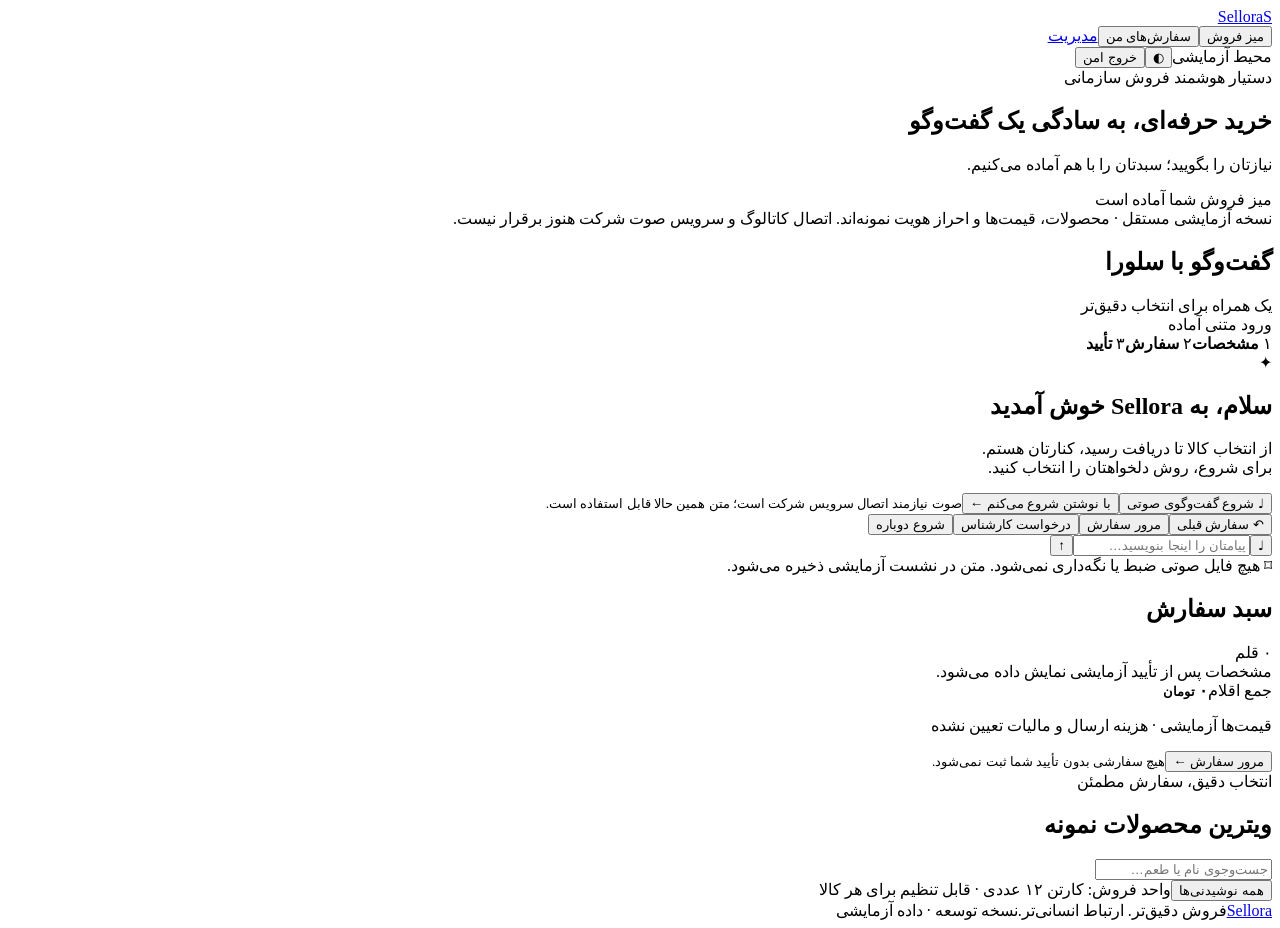
==== web/index.html @ 19489e53 "Build Sellora Persian ordering development application" ====
<!doctype html><html lang="fa" dir="rtl"><head><meta charset="utf-8"><meta name="viewport" content="width=device-width,initial-scale=1"><title>Sellora | دستیار فروش شما</title><link rel="stylesheet" href="/static/style.css"></head><body>
<header><a class="brand" href="/">Sellora<span class="brand-mark">S</span></a><nav><button id="homeTab" class="nav active">میز فروش</button><button id="ordersTab" class="nav">سفارش‌های من</button><a href="/admin" class="nav">مدیریت</a></nav><div class="header-actions"><span class="demo-dot">محیط آزمایشی</span><button id="theme" aria-label="تغییر رنگ زمینه">◐</button><button id="logout">خروج امن</button></div></header>
<main id="workspace"><section class="page-heading"><div><div class="eyebrow">دستیار هوشمند فروش سازمانی</div><h1>خرید حرفه‌ای، به سادگی یک گفت‌وگو</h1><p>نیازتان را بگویید؛ سبدتان را با هم آماده می‌کنیم.</p></div><div class="session-label"><i></i> میز فروش شما آماده است</div></section>
<div class="notice">نسخه آزمایشی مستقل · محصولات، قیمت‌ها و احراز هویت نمونه‌اند. اتصال کاتالوگ و سرویس صوت شرکت هنوز برقرار نیست.</div>
<div class="layout"><section class="conversation panel"><div class="panel-header"><div><h2>گفت‌وگو با سلورا</h2><span>یک همراه برای انتخاب دقیق‌تر</span></div><span class="pill" id="voiceState">ورود متنی آماده</span></div><div class="steps"><span id="step1" class="current">۱ <b>مشخصات</b></span><em></em><span id="step2">۲ <b>سفارش</b></span><em></em><span id="step3">۳ <b>تأیید</b></span></div>
<div id="welcome" class="welcome"><div class="orb"><span>✦</span></div><h2>سلام، به Sellora خوش آمدید</h2><p>از انتخاب کالا تا دریافت رسید، کنارتان هستم.<br>برای شروع، روش دلخواهتان را انتخاب کنید.</p><button id="voiceStart" class="primary large">♩ شروع گفت‌وگوی صوتی</button><button id="textStart" class="text-link">با نوشتن شروع می‌کنم ←</button><small>صوت نیازمند اتصال سرویس شرکت است؛ متن همین حالا قابل استفاده است.</small></div>
<div id="messages" class="messages" aria-live="polite" hidden></div><div id="voiceError" class="inline-error" hidden></div><div class="quick-actions"><button data-say="سفارش قبلی">↶ سفارش قبلی</button><button data-say="همین کافیه">مرور سفارش</button><button data-say="درخواست کارشناس">درخواست کارشناس</button><button data-say="از اول">شروع دوباره</button></div>
<form id="composer"><button type="button" id="mic" class="mic" aria-label="میکروفون">♩</button><input id="input" placeholder="پیامتان را اینجا بنویسید…" aria-label="پیام شما" autocomplete="off" maxlength="1500"><button type="submit" class="send" aria-label="ارسال پیام">↑</button></form><div class="privacy">⌑ هیچ فایل صوتی ضبط یا نگه‌داری نمی‌شود. متن در نشست آزمایشی ذخیره می‌شود.</div></section>
<aside class="panel basket"><div class="panel-header"><h2>سبد سفارش</h2><span id="cartCount" class="count">۰ قلم</span></div><div id="identity" class="identity">مشخصات پس از تأیید آزمایشی نمایش داده می‌شود.</div><div id="cartItems"></div><div class="basket-footer"><div><span>جمع اقلام</span><strong id="total">۰ <small>تومان</small></strong></div><p>قیمت‌ها آزمایشی · هزینه ارسال و مالیات تعیین نشده</p><button id="review" class="primary full">مرور سفارش <span>←</span></button><small>هیچ سفارشی بدون تأیید شما ثبت نمی‌شود.</small></div></aside></div>
<section class="catalog-section"><div class="section-title"><div><div class="eyebrow">انتخاب دقیق، سفارش مطمئن</div><h2>ویترین محصولات نمونه</h2></div><input id="search" placeholder="جست‌وجوی نام یا طعم…" aria-label="جست‌وجوی محصولات"></div><div class="filters"><button class="selected">همه نوشیدنی‌ها</button><span>واحد فروش: کارتن ۱۲ عددی · قابل تنظیم برای هر کالا</span></div><div id="catalog" class="catalog"></div></section></main>
<main id="ordersView" hidden><h1>سفارش‌های من</h1><p>رسیدهای آزمایشی شما پس از تأیید هویت در دسترس‌اند.</p><div id="orderList"></div><button id="back" class="primary">بازگشت به میز فروش</button></main>
<dialog id="reviewDialog"><div class="dialog-header"><div><div class="eyebrow">آخرین بررسی، پیش از ثبت</div><h2>مرور و تأیید سفارش</h2></div><button id="closeReview" aria-label="بستن">×</button></div><div id="quoteContent"></div><label class="checkbox"><input type="checkbox" id="confirmCheck"> مشخصات، مقصد، اقلام و مبلغ این نسخه را بررسی و تأیید می‌کنم.</label><p class="muted">این سفارش آزمایشی است. پرداخت انجام نمی‌شود و زمان تحویل تعهد نشده است.</p><button id="submitOrder" class="primary full" disabled>تأیید صریح و ثبت آزمایشی</button></dialog>
<dialog id="successDialog"><div class="success-icon">✓</div><h2>سفارش آزمایشی ثبت شد</h2><p id="orderNumber"></p><p>پرداخت و تحویل هنوز تعیین نشده‌اند.</p><a id="receiptLink" class="primary full">دریافت رسید PDF فارسی</a><button id="successClose" class="text-link">بازگشت به میز فروش</button></dialog>
<div id="toast" role="alert" hidden></div><footer><a class="brand" href="/">Sellora</a><span>فروش دقیق‌تر. ارتباط انسانی‌تر.</span><span>نسخه توسعه · داده آزمایشی</span></footer><script src="/static/app.js" defer></script></body></html>
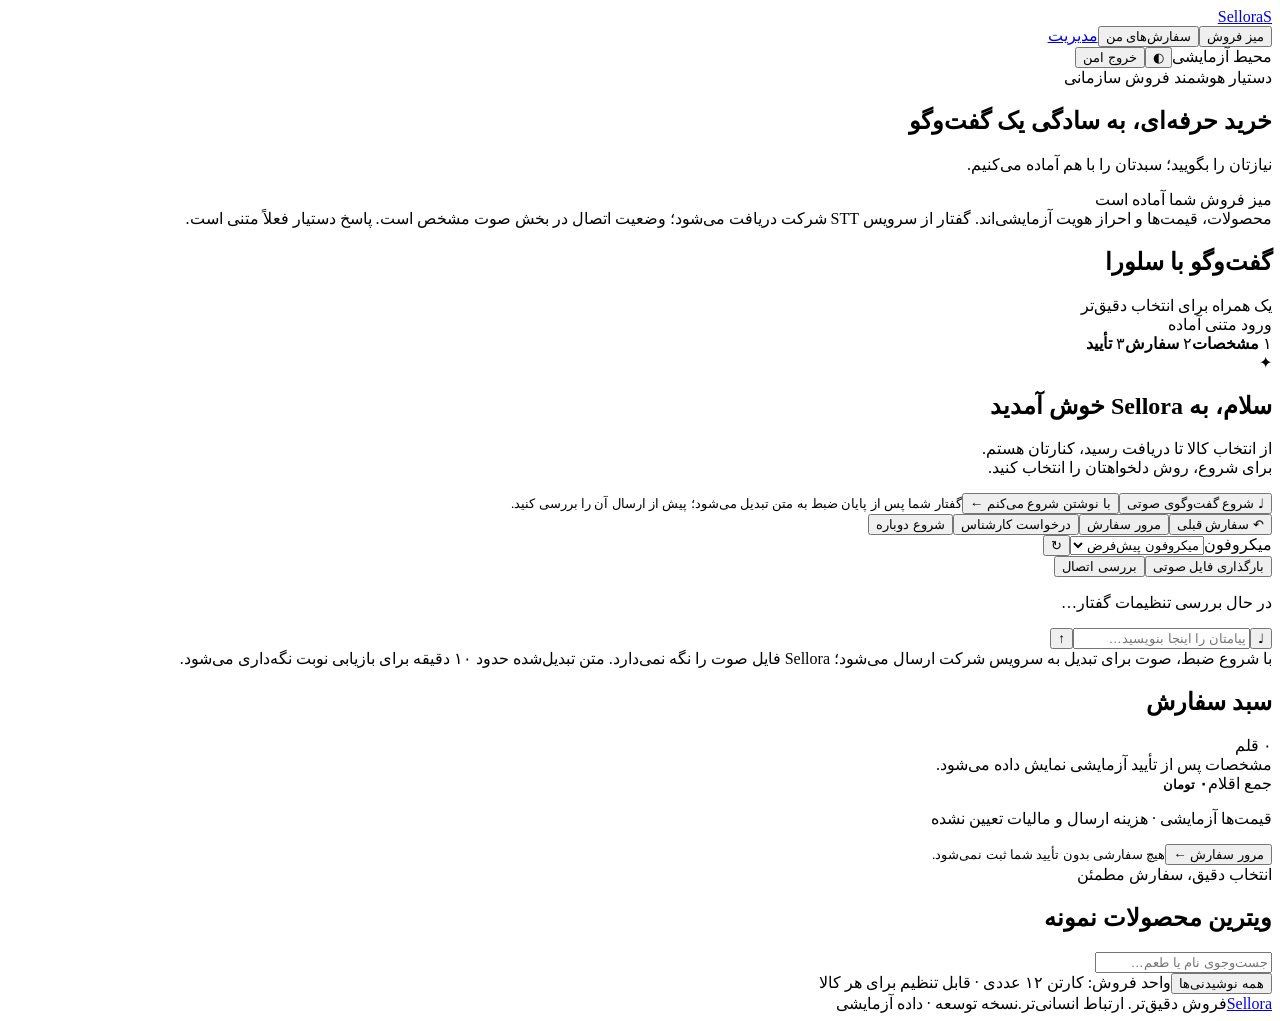
==== commit eaa73cf2: "Connect Sellora microphone and audio uploads to documented company STT API" ====
--- a/web/index.html
+++ b/web/index.html
@@ -1,14 +1,19 @@
 <!doctype html><html lang="fa" dir="rtl"><head><meta charset="utf-8"><meta name="viewport" content="width=device-width,initial-scale=1"><title>Sellora | دستیار فروش شما</title><link rel="stylesheet" href="/static/style.css"></head><body>
 <header><a class="brand" href="/">Sellora<span class="brand-mark">S</span></a><nav><button id="homeTab" class="nav active">میز فروش</button><button id="ordersTab" class="nav">سفارش‌های من</button><a href="/admin" class="nav">مدیریت</a></nav><div class="header-actions"><span class="demo-dot">محیط آزمایشی</span><button id="theme" aria-label="تغییر رنگ زمینه">◐</button><button id="logout">خروج امن</button></div></header>
 <main id="workspace"><section class="page-heading"><div><div class="eyebrow">دستیار هوشمند فروش سازمانی</div><h1>خرید حرفه‌ای، به سادگی یک گفت‌وگو</h1><p>نیازتان را بگویید؛ سبدتان را با هم آماده می‌کنیم.</p></div><div class="session-label"><i></i> میز فروش شما آماده است</div></section>
-<div class="notice">نسخه آزمایشی مستقل · محصولات، قیمت‌ها و احراز هویت نمونه‌اند. اتصال کاتالوگ و سرویس صوت شرکت هنوز برقرار نیست.</div>
+<div class="notice">محصولات، قیمت‌ها و احراز هویت آزمایشی‌اند. گفتار از سرویس STT شرکت دریافت می‌شود؛ وضعیت اتصال در بخش صوت مشخص است. پاسخ دستیار فعلاً متنی است.</div>
 <div class="layout"><section class="conversation panel"><div class="panel-header"><div><h2>گفت‌وگو با سلورا</h2><span>یک همراه برای انتخاب دقیق‌تر</span></div><span class="pill" id="voiceState">ورود متنی آماده</span></div><div class="steps"><span id="step1" class="current">۱ <b>مشخصات</b></span><em></em><span id="step2">۲ <b>سفارش</b></span><em></em><span id="step3">۳ <b>تأیید</b></span></div>
-<div id="welcome" class="welcome"><div class="orb"><span>✦</span></div><h2>سلام، به Sellora خوش آمدید</h2><p>از انتخاب کالا تا دریافت رسید، کنارتان هستم.<br>برای شروع، روش دلخواهتان را انتخاب کنید.</p><button id="voiceStart" class="primary large">♩ شروع گفت‌وگوی صوتی</button><button id="textStart" class="text-link">با نوشتن شروع می‌کنم ←</button><small>صوت نیازمند اتصال سرویس شرکت است؛ متن همین حالا قابل استفاده است.</small></div>
+<div id="welcome" class="welcome"><div class="orb"><span>✦</span></div><h2>سلام، به Sellora خوش آمدید</h2><p>از انتخاب کالا تا دریافت رسید، کنارتان هستم.<br>برای شروع، روش دلخواهتان را انتخاب کنید.</p><button id="voiceStart" class="primary large">♩ شروع گفت‌وگوی صوتی</button><button id="textStart" class="text-link">با نوشتن شروع می‌کنم ←</button><small>گفتار شما پس از پایان ضبط به متن تبدیل می‌شود؛ پیش از ارسال آن را بررسی کنید.</small></div>
 <div id="messages" class="messages" aria-live="polite" hidden></div><div id="voiceError" class="inline-error" hidden></div><div class="quick-actions"><button data-say="سفارش قبلی">↶ سفارش قبلی</button><button data-say="همین کافیه">مرور سفارش</button><button data-say="درخواست کارشناس">درخواست کارشناس</button><button data-say="از اول">شروع دوباره</button></div>
-<form id="composer"><button type="button" id="mic" class="mic" aria-label="میکروفون">♩</button><input id="input" placeholder="پیامتان را اینجا بنویسید…" aria-label="پیام شما" autocomplete="off" maxlength="1500"><button type="submit" class="send" aria-label="ارسال پیام">↑</button></form><div class="privacy">⌑ هیچ فایل صوتی ضبط یا نگه‌داری نمی‌شود. متن در نشست آزمایشی ذخیره می‌شود.</div></section>
+<section class="voice-tools" aria-label="کنترل گفتار">
+<div class="voice-top"><label for="microphone">میکروفون</label><select id="microphone"><option value="">میکروفون پیش‌فرض</option></select><button id="refreshMics" type="button" aria-label="به‌روزرسانی میکروفون‌ها">↻</button></div>
+<div class="voice-buttons"><button id="stopRecording" type="button" hidden>■ پایان ضبط و تبدیل</button><button id="cancelVoice" type="button" hidden>لغو صوت</button><button id="uploadVoice" type="button">بارگذاری فایل صوتی</button><button id="checkVoice" type="button">بررسی اتصال</button><input id="audioFile" type="file" accept=".wav,.mp3,.m4a,.mp4,.ogg,.opus,.flac,.webm" hidden></div>
+<p id="voiceConnection" class="muted" aria-live="polite">در حال بررسی تنظیمات گفتار…</p><p id="transcriptHint" class="transcript-hint" hidden>متن شنیده‌شده در کادر پیام قرار گرفت. اصلاح کنید و سپس ارسال را بزنید؛ سبد هنوز تغییر نکرده است.</p>
+<div id="transcriptConflict" hidden><p>متن جدیدی تایپ کرده‌اید. گفتار دریافت‌شده:</p><p id="recognizedText"></p><button id="useTranscript" type="button">جایگزینی کادر با متن گفتار</button><button id="dismissTranscript" type="button">نگه‌داشتن متن تایپ‌شده</button></div></section>
+<form id="composer"><button type="button" id="mic" class="mic" aria-label="میکروفون">♩</button><input id="input" placeholder="پیامتان را اینجا بنویسید…" aria-label="پیام شما" autocomplete="off" maxlength="1500"><button type="submit" class="send" aria-label="ارسال پیام">↑</button></form><div class="privacy">با شروع ضبط، صوت برای تبدیل به سرویس شرکت ارسال می‌شود؛ Sellora فایل صوت را نگه نمی‌دارد. متن تبدیل‌شده حدود ۱۰ دقیقه برای بازیابی نوبت نگه‌داری می‌شود.</div></section>
 <aside class="panel basket"><div class="panel-header"><h2>سبد سفارش</h2><span id="cartCount" class="count">۰ قلم</span></div><div id="identity" class="identity">مشخصات پس از تأیید آزمایشی نمایش داده می‌شود.</div><div id="cartItems"></div><div class="basket-footer"><div><span>جمع اقلام</span><strong id="total">۰ <small>تومان</small></strong></div><p>قیمت‌ها آزمایشی · هزینه ارسال و مالیات تعیین نشده</p><button id="review" class="primary full">مرور سفارش <span>←</span></button><small>هیچ سفارشی بدون تأیید شما ثبت نمی‌شود.</small></div></aside></div>
 <section class="catalog-section"><div class="section-title"><div><div class="eyebrow">انتخاب دقیق، سفارش مطمئن</div><h2>ویترین محصولات نمونه</h2></div><input id="search" placeholder="جست‌وجوی نام یا طعم…" aria-label="جست‌وجوی محصولات"></div><div class="filters"><button class="selected">همه نوشیدنی‌ها</button><span>واحد فروش: کارتن ۱۲ عددی · قابل تنظیم برای هر کالا</span></div><div id="catalog" class="catalog"></div></section></main>
 <main id="ordersView" hidden><h1>سفارش‌های من</h1><p>رسیدهای آزمایشی شما پس از تأیید هویت در دسترس‌اند.</p><div id="orderList"></div><button id="back" class="primary">بازگشت به میز فروش</button></main>
 <dialog id="reviewDialog"><div class="dialog-header"><div><div class="eyebrow">آخرین بررسی، پیش از ثبت</div><h2>مرور و تأیید سفارش</h2></div><button id="closeReview" aria-label="بستن">×</button></div><div id="quoteContent"></div><label class="checkbox"><input type="checkbox" id="confirmCheck"> مشخصات، مقصد، اقلام و مبلغ این نسخه را بررسی و تأیید می‌کنم.</label><p class="muted">این سفارش آزمایشی است. پرداخت انجام نمی‌شود و زمان تحویل تعهد نشده است.</p><button id="submitOrder" class="primary full" disabled>تأیید صریح و ثبت آزمایشی</button></dialog>
 <dialog id="successDialog"><div class="success-icon">✓</div><h2>سفارش آزمایشی ثبت شد</h2><p id="orderNumber"></p><p>پرداخت و تحویل هنوز تعیین نشده‌اند.</p><a id="receiptLink" class="primary full">دریافت رسید PDF فارسی</a><button id="successClose" class="text-link">بازگشت به میز فروش</button></dialog>
-<div id="toast" role="alert" hidden></div><footer><a class="brand" href="/">Sellora</a><span>فروش دقیق‌تر. ارتباط انسانی‌تر.</span><span>نسخه توسعه · داده آزمایشی</span></footer><script src="/static/app.js" defer></script></body></html>
+<div id="toast" role="alert" hidden></div><footer><a class="brand" href="/">Sellora</a><span>فروش دقیق‌تر. ارتباط انسانی‌تر.</span><span>نسخه توسعه · داده آزمایشی</span></footer><script type="module" src="/static/app.js"></script></body></html>
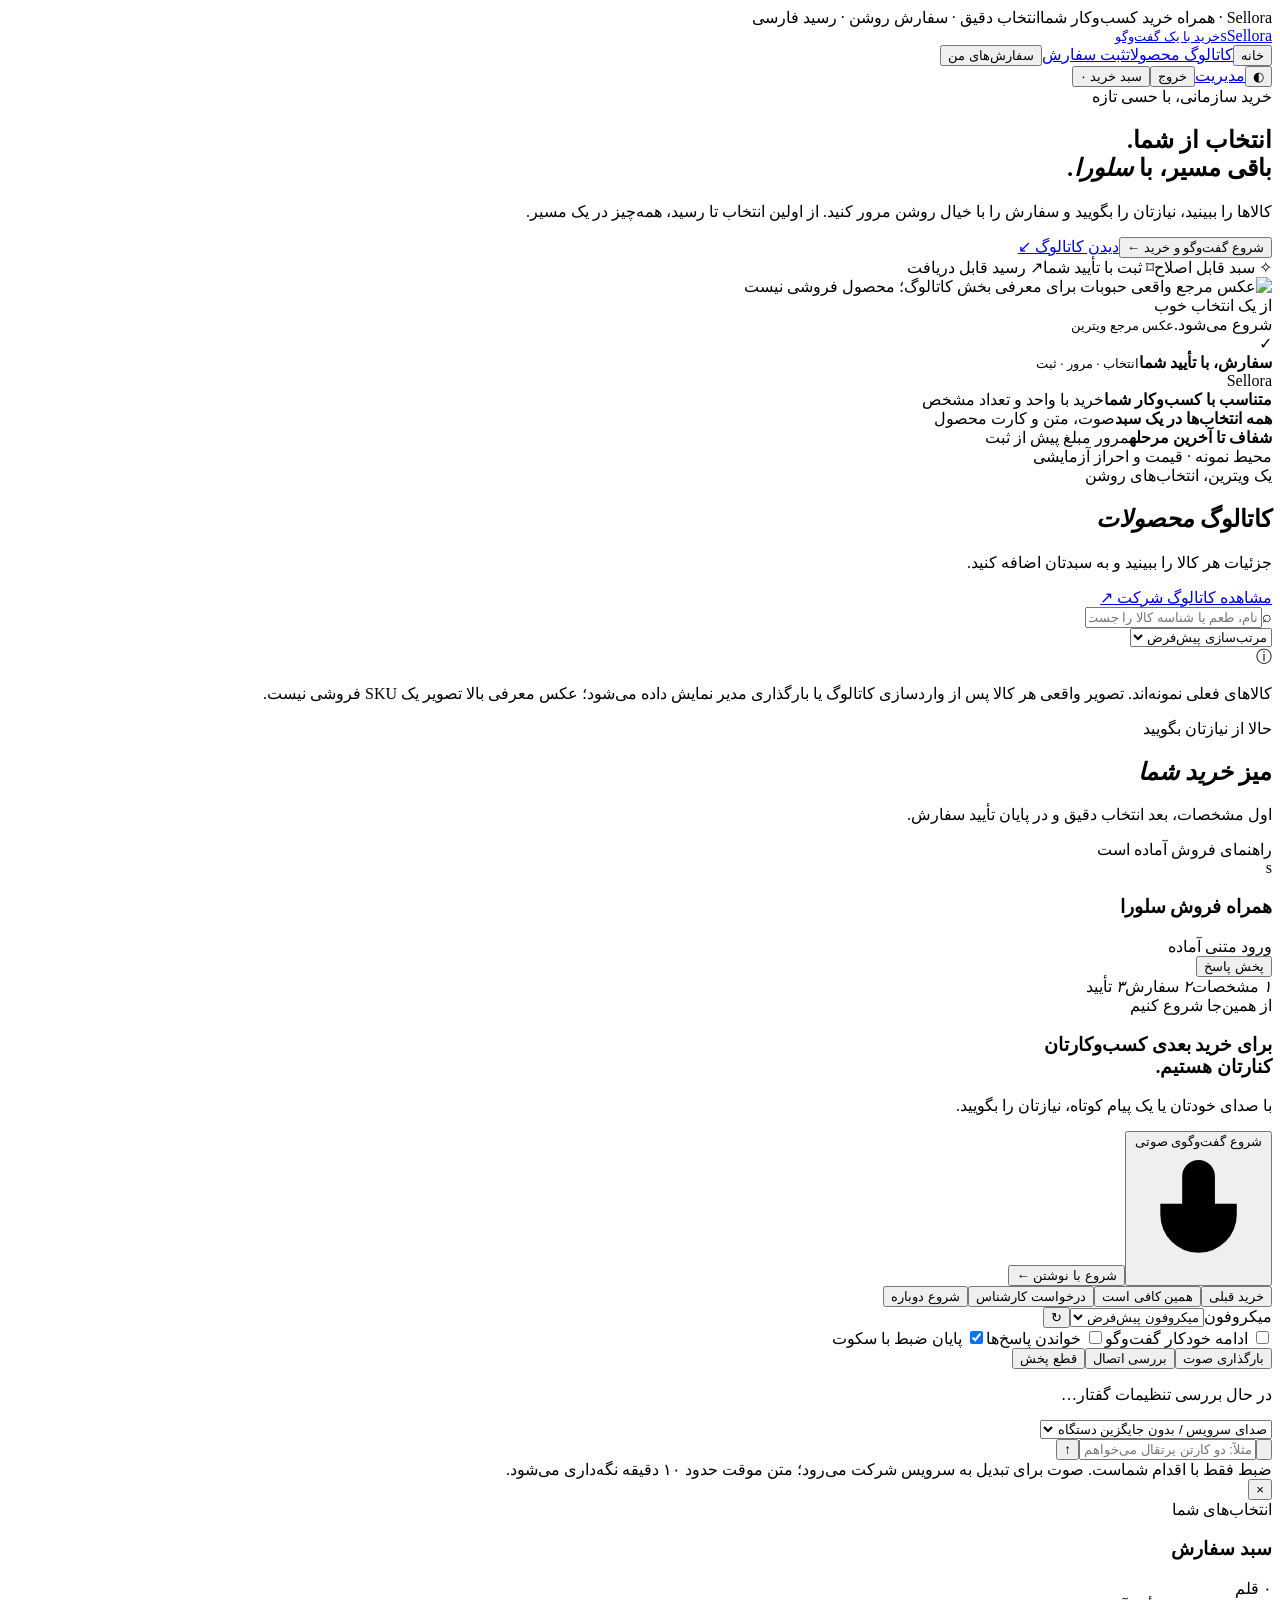
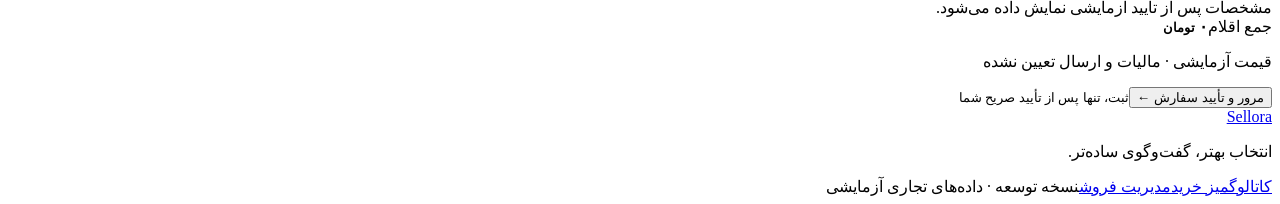
==== commit 0a005fd0: "Redesign Sellora storefront with IranSans and version-bound spoken checkout" ====
--- a/web/index.html
+++ b/web/index.html
@@ -1,19 +1,14 @@
-<!doctype html><html lang="fa" dir="rtl"><head><meta charset="utf-8"><meta name="viewport" content="width=device-width,initial-scale=1"><title>Sellora | دستیار فروش شما</title><link rel="stylesheet" href="/static/style.css"></head><body>
-<header><a class="brand" href="/">Sellora<span class="brand-mark">S</span></a><nav><button id="homeTab" class="nav active">میز فروش</button><button id="ordersTab" class="nav">سفارش‌های من</button><a href="/admin" class="nav">مدیریت</a></nav><div class="header-actions"><span class="demo-dot">محیط آزمایشی</span><button id="theme" aria-label="تغییر رنگ زمینه">◐</button><button id="logout">خروج امن</button></div></header>
-<main id="workspace"><section class="page-heading"><div><div class="eyebrow">دستیار هوشمند فروش سازمانی</div><h1>خرید حرفه‌ای، به سادگی یک گفت‌وگو</h1><p>نیازتان را بگویید؛ سبدتان را با هم آماده می‌کنیم.</p></div><div class="session-label"><i></i> میز فروش شما آماده است</div></section>
-<div class="notice">محصولات، قیمت‌ها و احراز هویت آزمایشی‌اند. گفتار از سرویس STT شرکت دریافت می‌شود؛ وضعیت اتصال در بخش صوت مشخص است. پاسخ دستیار فعلاً متنی است.</div>
-<div class="layout"><section class="conversation panel"><div class="panel-header"><div><h2>گفت‌وگو با سلورا</h2><span>یک همراه برای انتخاب دقیق‌تر</span></div><span class="pill" id="voiceState">ورود متنی آماده</span></div><div class="steps"><span id="step1" class="current">۱ <b>مشخصات</b></span><em></em><span id="step2">۲ <b>سفارش</b></span><em></em><span id="step3">۳ <b>تأیید</b></span></div>
-<div id="welcome" class="welcome"><div class="orb"><span>✦</span></div><h2>سلام، به Sellora خوش آمدید</h2><p>از انتخاب کالا تا دریافت رسید، کنارتان هستم.<br>برای شروع، روش دلخواهتان را انتخاب کنید.</p><button id="voiceStart" class="primary large">♩ شروع گفت‌وگوی صوتی</button><button id="textStart" class="text-link">با نوشتن شروع می‌کنم ←</button><small>گفتار شما پس از پایان ضبط به متن تبدیل می‌شود؛ پیش از ارسال آن را بررسی کنید.</small></div>
-<div id="messages" class="messages" aria-live="polite" hidden></div><div id="voiceError" class="inline-error" hidden></div><div class="quick-actions"><button data-say="سفارش قبلی">↶ سفارش قبلی</button><button data-say="همین کافیه">مرور سفارش</button><button data-say="درخواست کارشناس">درخواست کارشناس</button><button data-say="از اول">شروع دوباره</button></div>
-<section class="voice-tools" aria-label="کنترل گفتار">
-<div class="voice-top"><label for="microphone">میکروفون</label><select id="microphone"><option value="">میکروفون پیش‌فرض</option></select><button id="refreshMics" type="button" aria-label="به‌روزرسانی میکروفون‌ها">↻</button></div>
-<div class="voice-buttons"><button id="stopRecording" type="button" hidden>■ پایان ضبط و تبدیل</button><button id="cancelVoice" type="button" hidden>لغو صوت</button><button id="uploadVoice" type="button">بارگذاری فایل صوتی</button><button id="checkVoice" type="button">بررسی اتصال</button><input id="audioFile" type="file" accept=".wav,.mp3,.m4a,.mp4,.ogg,.opus,.flac,.webm" hidden></div>
-<p id="voiceConnection" class="muted" aria-live="polite">در حال بررسی تنظیمات گفتار…</p><p id="transcriptHint" class="transcript-hint" hidden>متن شنیده‌شده در کادر پیام قرار گرفت. اصلاح کنید و سپس ارسال را بزنید؛ سبد هنوز تغییر نکرده است.</p>
-<div id="transcriptConflict" hidden><p>متن جدیدی تایپ کرده‌اید. گفتار دریافت‌شده:</p><p id="recognizedText"></p><button id="useTranscript" type="button">جایگزینی کادر با متن گفتار</button><button id="dismissTranscript" type="button">نگه‌داشتن متن تایپ‌شده</button></div></section>
-<form id="composer"><button type="button" id="mic" class="mic" aria-label="میکروفون">♩</button><input id="input" placeholder="پیامتان را اینجا بنویسید…" aria-label="پیام شما" autocomplete="off" maxlength="1500"><button type="submit" class="send" aria-label="ارسال پیام">↑</button></form><div class="privacy">با شروع ضبط، صوت برای تبدیل به سرویس شرکت ارسال می‌شود؛ Sellora فایل صوت را نگه نمی‌دارد. متن تبدیل‌شده حدود ۱۰ دقیقه برای بازیابی نوبت نگه‌داری می‌شود.</div></section>
-<aside class="panel basket"><div class="panel-header"><h2>سبد سفارش</h2><span id="cartCount" class="count">۰ قلم</span></div><div id="identity" class="identity">مشخصات پس از تأیید آزمایشی نمایش داده می‌شود.</div><div id="cartItems"></div><div class="basket-footer"><div><span>جمع اقلام</span><strong id="total">۰ <small>تومان</small></strong></div><p>قیمت‌ها آزمایشی · هزینه ارسال و مالیات تعیین نشده</p><button id="review" class="primary full">مرور سفارش <span>←</span></button><small>هیچ سفارشی بدون تأیید شما ثبت نمی‌شود.</small></div></aside></div>
-<section class="catalog-section"><div class="section-title"><div><div class="eyebrow">انتخاب دقیق، سفارش مطمئن</div><h2>ویترین محصولات نمونه</h2></div><input id="search" placeholder="جست‌وجوی نام یا طعم…" aria-label="جست‌وجوی محصولات"></div><div class="filters"><button class="selected">همه نوشیدنی‌ها</button><span>واحد فروش: کارتن ۱۲ عددی · قابل تنظیم برای هر کالا</span></div><div id="catalog" class="catalog"></div></section></main>
-<main id="ordersView" hidden><h1>سفارش‌های من</h1><p>رسیدهای آزمایشی شما پس از تأیید هویت در دسترس‌اند.</p><div id="orderList"></div><button id="back" class="primary">بازگشت به میز فروش</button></main>
-<dialog id="reviewDialog"><div class="dialog-header"><div><div class="eyebrow">آخرین بررسی، پیش از ثبت</div><h2>مرور و تأیید سفارش</h2></div><button id="closeReview" aria-label="بستن">×</button></div><div id="quoteContent"></div><label class="checkbox"><input type="checkbox" id="confirmCheck"> مشخصات، مقصد، اقلام و مبلغ این نسخه را بررسی و تأیید می‌کنم.</label><p class="muted">این سفارش آزمایشی است. پرداخت انجام نمی‌شود و زمان تحویل تعهد نشده است.</p><button id="submitOrder" class="primary full" disabled>تأیید صریح و ثبت آزمایشی</button></dialog>
-<dialog id="successDialog"><div class="success-icon">✓</div><h2>سفارش آزمایشی ثبت شد</h2><p id="orderNumber"></p><p>پرداخت و تحویل هنوز تعیین نشده‌اند.</p><a id="receiptLink" class="primary full">دریافت رسید PDF فارسی</a><button id="successClose" class="text-link">بازگشت به میز فروش</button></dialog>
-<div id="toast" role="alert" hidden></div><footer><a class="brand" href="/">Sellora</a><span>فروش دقیق‌تر. ارتباط انسانی‌تر.</span><span>نسخه توسعه · داده آزمایشی</span></footer><script type="module" src="/static/app.js"></script></body></html>
+<!doctype html><html lang="fa" dir="rtl"><head><meta charset="utf-8"><meta name="viewport" content="width=device-width,initial-scale=1"><meta name="theme-color" content="#0b1734"><title>Sellora | تجربه تازه خرید سازمانی</title><link rel="stylesheet" href="/static/style.css"></head><body>
+<div class="topline"><span>Sellora · همراه خرید کسب‌وکار شما</span><span>انتخاب دقیق · سفارش روشن · رسید فارسی</span></div>
+<header class="site-header"><a class="brand" href="/" aria-label="سلورا، صفحه اصلی"><span class="brand-symbol">s</span><span>Sellora<small>خرید با یک گفت‌وگو</small></span></a><nav><button id="homeTab" class="nav active">خانه</button><a href="#catalogSection" class="nav">کاتالوگ محصولات</a><a href="#orderStudio" class="nav">ثبت سفارش</a><button id="ordersTab" class="nav">سفارش‌های من</button></nav><div class="header-actions"><button id="theme" aria-label="تغییر تم">◐</button><a href="/admin" class="admin-link">مدیریت</a><button id="logout" class="icon-button">خروج</button><button id="cartToggle" class="header-cart" aria-label="نمایش سبد سفارش">سبد خرید <span id="headerCount">۰</span></button></div></header>
+<main id="workspace"><section class="hero"><div class="hero-copy"><div class="eyebrow"><i></i> خرید سازمانی، با حسی تازه</div><h1>انتخاب از شما.<br>باقی مسیر، با <em>سلورا.</em></h1><p>کالاها را ببینید، نیازتان را بگویید و سفارش را با خیال روشن مرور کنید. از اولین انتخاب تا رسید، همه‌چیز در یک مسیر.</p><div class="hero-actions"><button id="heroStart" class="primary">شروع گفت‌وگو و خرید <span>←</span></button><a class="outline-link" href="#catalogSection">دیدن کاتالوگ ↙</a></div><div class="hero-benefits"><span>✧ سبد قابل اصلاح</span><span>⌑ ثبت با تأیید شما</span><span>↗ رسید قابل دریافت</span></div></div><div class="hero-visual"><div class="visual-grid"></div><div class="editorial-photo"><img src="/static/images/catalog-editorial.jpg" alt="عکس مرجع واقعی حبوبات برای معرفی بخش کاتالوگ؛ محصول فروشی نیست"><div class="photo-caption"><span>از یک انتخاب خوب<br>شروع می‌شود.</span><small>عکس مرجع ویترین</small></div></div><div class="hero-floating"><span class="floating-icon">✓</span><div><b>سفارش، با تأیید شما</b><small>انتخاب · مرور · ثبت</small></div></div><div class="vertical-label">Sellora</div></div></section>
+<section class="trust-strip"><div><b>متناسب با کسب‌وکار شما</b><span>خرید با واحد و تعداد مشخص</span></div><div><b>همه انتخاب‌ها در یک سبد</b><span>صوت، متن و کارت محصول</span></div><div><b>شفاف تا آخرین مرحله</b><span>مرور مبلغ پیش از ثبت</span></div><span class="sample-label">محیط نمونه · قیمت و احراز آزمایشی</span></section>
+<section class="catalog-section" id="catalogSection"><div class="section-title"><div><span class="eyebrow">یک ویترین، انتخاب‌های روشن</span><h2>کاتالوگ <em>محصولات</em></h2><p>جزئیات هر کالا را ببینید و به سبدتان اضافه کنید.</p></div><a class="source-link" href="https://catalog.sayesaman.com/" target="_blank" rel="noopener noreferrer">مشاهده کاتالوگ شرکت ↗</a></div><div class="catalog-toolbar"><div class="search-wrap"><span>⌕</span><input id="search" placeholder="نام، طعم یا شناسه کالا را جست‌وجو کنید…" aria-label="جست‌وجوی محصولات"></div><select id="sort" aria-label="مرتب‌سازی محصولات"><option value="default">مرتب‌سازی پیش‌فرض</option><option value="price-asc">قیمت از کم به زیاد</option><option value="price-desc">قیمت از زیاد به کم</option><option value="name">نام محصول</option></select></div><div class="catalog-meta"><div id="categoryFilters" class="filters"></div><span id="productCount"></span></div><div id="catalog" class="catalog"></div><div class="catalog-note"><span>ⓘ</span><p>کالاهای فعلی نمونه‌اند. تصویر واقعی هر کالا پس از واردسازی کاتالوگ یا بارگذاری مدیر نمایش داده می‌شود؛ عکس معرفی بالا تصویر یک SKU فروشی نیست.</p></div></section>
+<section id="orderStudio" class="order-section"><div class="section-title"><div><span class="eyebrow">حالا از نیازتان بگویید</span><h2>میز <em>خرید شما</em></h2><p>اول مشخصات، بعد انتخاب دقیق و در پایان تأیید سفارش.</p></div><span id="assistantMode" class="status-pill">راهنمای فروش آماده است</span></div><div class="layout"><section class="conversation panel"><div class="panel-header"><div class="assistant-heading"><span class="assistant-avatar">s</span><div><h3>همراه فروش سلورا</h3><span id="voiceState">ورود متنی آماده</span></div></div><button id="readLast" class="quiet-button" aria-label="خواندن آخرین پاسخ">پخش پاسخ</button></div><div class="steps"><span id="step1" class="current"><i>۱</i> مشخصات</span><em></em><span id="step2"><i>۲</i> سفارش</span><em></em><span id="step3"><i>۳</i> تأیید</span></div><div id="welcome" class="welcome"><span class="welcome-kicker">از همین‌جا شروع کنیم</span><h3>برای خرید بعدی کسب‌وکارتان<br>کنارتان هستیم.</h3><p>با صدای خودتان یا یک پیام کوتاه، نیازتان را بگویید.</p><div><button id="voiceStart" class="primary">شروع گفت‌وگوی صوتی <svg viewBox="0 0 24 24" aria-hidden="true"><rect x="9" y="2" width="6" height="12" rx="3"/><path d="M5 10v2a7 7 0 0 0 14 0v-2M12 19v3M8 22h8"/></svg></button><button id="textStart" class="text-link">شروع با نوشتن ←</button></div></div><div id="messages" class="messages" aria-live="polite" hidden></div><div id="voiceError" class="inline-error" hidden></div><div class="quick-actions"><button data-say="سفارش قبلی">خرید قبلی</button><button data-say="همین کافیه">همین کافی است</button><button data-say="درخواست کارشناس">درخواست کارشناس</button><button data-say="از اول">شروع دوباره</button></div>
+<section class="voice-tools" aria-label="کنترل گفتار"><div class="voice-top"><label for="microphone">میکروفون</label><select id="microphone"><option value="">میکروفون پیش‌فرض</option></select><button id="refreshMics" type="button" aria-label="به‌روزرسانی میکروفون‌ها">↻</button></div><div class="voice-options"><label><input id="handsFree" type="checkbox"> ادامه خودکار گفت‌وگو</label><label><input id="readReplies" type="checkbox"> خواندن پاسخ‌ها</label><label><input id="autoStop" type="checkbox" checked> پایان ضبط با سکوت</label></div><div class="voice-buttons"><button id="stopRecording" type="button" hidden>■ پایان ضبط</button><button id="cancelVoice" type="button" hidden>لغو صوت</button><button id="uploadVoice" type="button">بارگذاری صوت</button><button id="checkVoice" type="button">بررسی اتصال</button><button id="stopSpeaking" type="button">قطع پخش</button><input id="audioFile" type="file" accept=".wav,.mp3,.m4a,.mp4,.ogg,.opus,.flac,.webm" hidden></div><p id="voiceConnection" class="muted" aria-live="polite">در حال بررسی تنظیمات گفتار…</p><p id="ttsStatus" class="muted"></p><select id="browserVoice" aria-label="صدای فارسی دستگاه"><option value="">صدای سرویس / بدون جایگزین دستگاه</option></select><p id="transcriptHint" class="transcript-hint" hidden>متن شنیده‌شده را بررسی کنید و سپس ارسال را بزنید.</p><div id="transcriptConflict" hidden><p>متن تایپ‌شده شما محفوظ است. گفتار دریافت‌شده:</p><p id="recognizedText"></p><button id="useTranscript" type="button">استفاده از متن گفتار</button><button id="dismissTranscript" type="button">نگه‌داشتن متن تایپی</button></div></section>
+<form id="composer"><button type="button" id="mic" class="mic" aria-label="میکروفون"><svg viewBox="0 0 24 24" aria-hidden="true"><rect x="9" y="2" width="6" height="12" rx="3"/><path d="M5 10v2a7 7 0 0 0 14 0v-2M12 19v3M8 22h8"/></svg></button><input id="input" placeholder="مثلاً: دو کارتن پرتقال می‌خواهم…" aria-label="پیام شما" autocomplete="off" maxlength="1500"><button type="submit" class="send" aria-label="ارسال پیام">↑</button></form><div class="privacy">ضبط فقط با اقدام شماست. صوت برای تبدیل به سرویس شرکت می‌رود؛ متن موقت حدود ۱۰ دقیقه نگه‌داری می‌شود.</div></section>
+<aside class="panel basket"><button id="cartClose" class="cart-close" aria-label="بستن سبد">×</button><div class="panel-header"><div><span class="eyebrow">انتخاب‌های شما</span><h3>سبد سفارش</h3></div><span id="cartCount" class="count">۰ قلم</span></div><div id="identity" class="identity">مشخصات پس از تأیید آزمایشی نمایش داده می‌شود.</div><div id="cartItems"></div><div class="basket-footer"><div><span>جمع اقلام</span><strong id="total">۰ <small>تومان</small></strong></div><p>قیمت آزمایشی · مالیات و ارسال تعیین نشده</p><button id="review" class="primary full">مرور و تأیید سفارش <span>←</span></button><small>ثبت، تنها پس از تأیید صریح شما</small></div></aside></div></section></main>
+<main id="ordersView" hidden><div class="section-title"><div><span class="eyebrow">خریدهای شما، همیشه در دسترس</span><h1>سفارش‌های من</h1></div><button id="back" class="outline-link">بازگشت به فروشگاه</button></div><div id="orderList"></div></main>
+<dialog id="productDialog"><div class="dialog-header"><h2>جزئیات محصول</h2><button id="closeProduct" aria-label="بستن">×</button></div><div id="productDetails"></div><div class="detail-action"><label>تعداد کارتن <input id="detailQuantity" type="number" min="1" value="1" inputmode="numeric"></label><button id="detailAdd" class="primary">افزودن به سبد</button></div></dialog>
+<dialog id="reviewDialog"><div class="dialog-header"><div><span class="eyebrow">آخرین نگاه، قبل از ثبت</span><h2>مرور سفارش</h2></div><button id="closeReview" aria-label="بستن">×</button></div><div id="quoteContent"></div><div class="voice-confirm-box"><b>می‌توانید با صحبت‌کردن تأیید کنید</b><p>پس از بررسی اقلام و مبلغ بگویید: «سفارش را تأیید می‌کنم».</p><button id="confirmByVoice" class="outline-link">تأیید با صدا</button><p id="quoteVoiceStatus" aria-live="polite"></p></div><label class="checkbox"><input type="checkbox" id="confirmCheck"> مشخصات، مقصد، اقلام و مبلغ این نسخه را تأیید می‌کنم.</label><p class="muted">سفارش آزمایشی است؛ پرداخت و زمان تحویل تعیین نشده‌اند.</p><button id="submitOrder" class="primary full" disabled>تأیید و ثبت سفارش آزمایشی</button></dialog>
+<dialog id="successDialog"><div class="success-icon">✓</div><span class="eyebrow">یک قدم روشن، تا خرید بعدی</span><h2>سفارش آزمایشی ثبت شد</h2><p id="orderNumber"></p><p>پرداخت و تحویل هنوز تعیین نشده‌اند.</p><a id="receiptLink" class="primary full">دریافت رسید PDF فارسی</a><button id="successClose" class="text-link">بازگشت به فروشگاه</button></dialog><div id="toast" role="alert" hidden></div><footer><div><a class="brand" href="/">Sellora</a><p>انتخاب بهتر، گفت‌وگوی ساده‌تر.</p></div><a href="#catalogSection">کاتالوگ</a><a href="#orderStudio">میز خرید</a><a href="/admin">مدیریت فروش</a><span>نسخه توسعه · داده‌های تجاری آزمایشی</span></footer><script type="module" src="/static/app.js"></script></body></html>
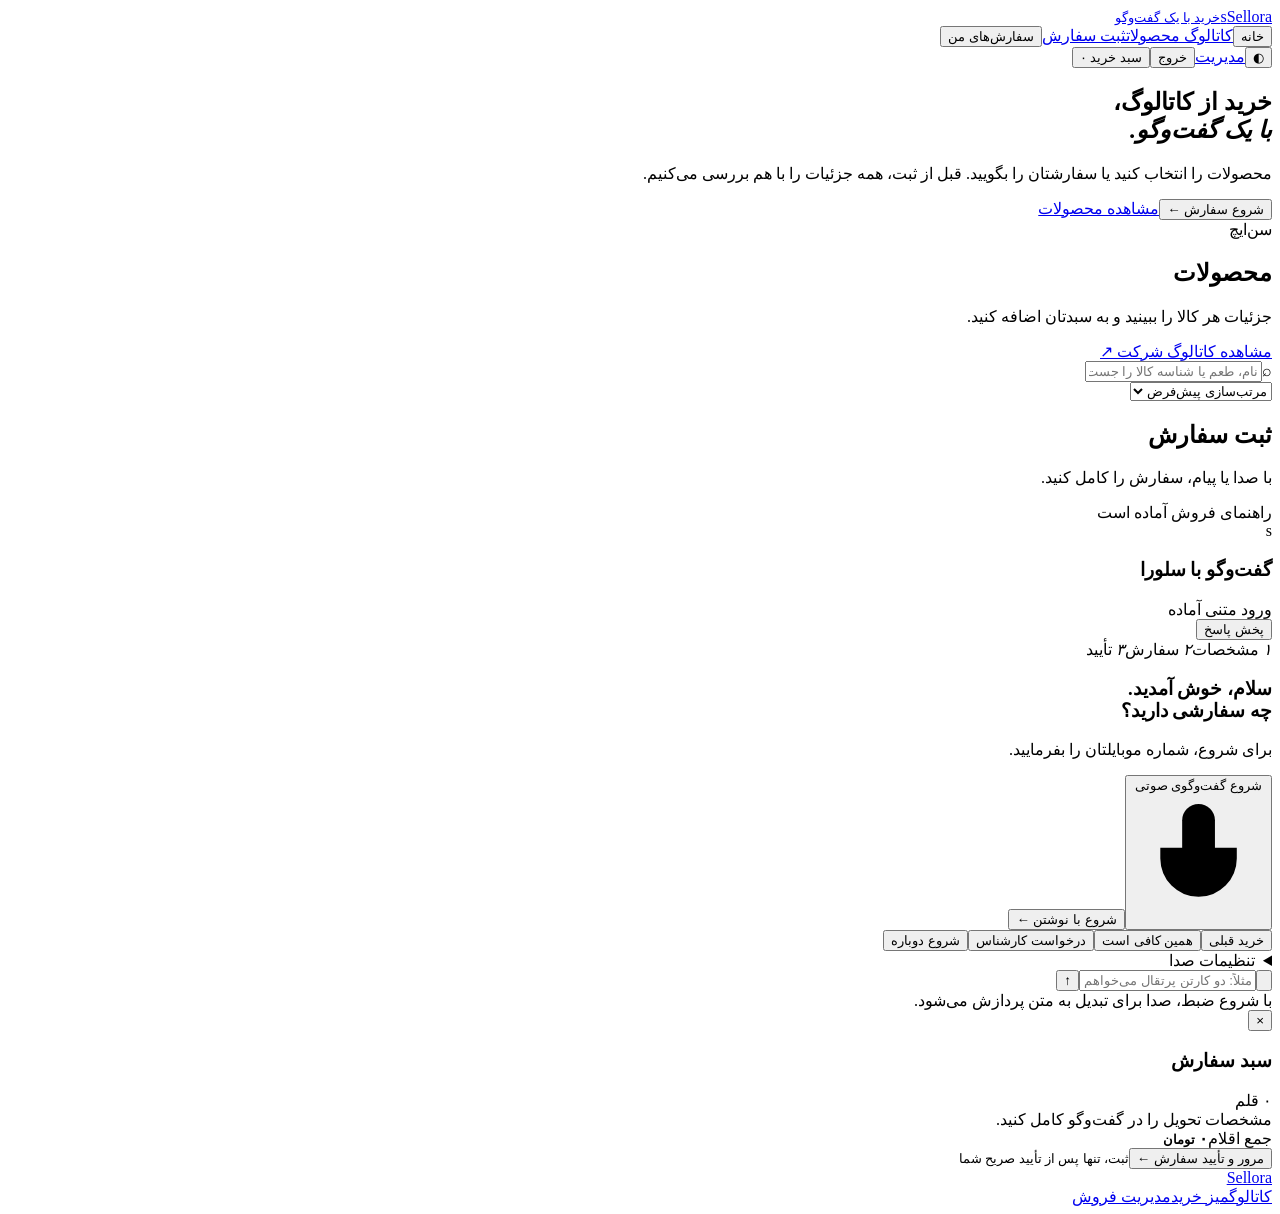
==== commit 1043aaf9: "Remove invented catalog content and fix microphone capture and STT diagnostics" ====
--- a/web/index.html
+++ b/web/index.html
@@ -1,14 +1,14 @@
 <!doctype html><html lang="fa" dir="rtl"><head><meta charset="utf-8"><meta name="viewport" content="width=device-width,initial-scale=1"><meta name="theme-color" content="#0b1734"><title>Sellora | تجربه تازه خرید سازمانی</title><link rel="stylesheet" href="/static/style.css"></head><body>
-<div class="topline"><span>Sellora · همراه خرید کسب‌وکار شما</span><span>انتخاب دقیق · سفارش روشن · رسید فارسی</span></div>
+
 <header class="site-header"><a class="brand" href="/" aria-label="سلورا، صفحه اصلی"><span class="brand-symbol">s</span><span>Sellora<small>خرید با یک گفت‌وگو</small></span></a><nav><button id="homeTab" class="nav active">خانه</button><a href="#catalogSection" class="nav">کاتالوگ محصولات</a><a href="#orderStudio" class="nav">ثبت سفارش</a><button id="ordersTab" class="nav">سفارش‌های من</button></nav><div class="header-actions"><button id="theme" aria-label="تغییر تم">◐</button><a href="/admin" class="admin-link">مدیریت</a><button id="logout" class="icon-button">خروج</button><button id="cartToggle" class="header-cart" aria-label="نمایش سبد سفارش">سبد خرید <span id="headerCount">۰</span></button></div></header>
-<main id="workspace"><section class="hero"><div class="hero-copy"><div class="eyebrow"><i></i> خرید سازمانی، با حسی تازه</div><h1>انتخاب از شما.<br>باقی مسیر، با <em>سلورا.</em></h1><p>کالاها را ببینید، نیازتان را بگویید و سفارش را با خیال روشن مرور کنید. از اولین انتخاب تا رسید، همه‌چیز در یک مسیر.</p><div class="hero-actions"><button id="heroStart" class="primary">شروع گفت‌وگو و خرید <span>←</span></button><a class="outline-link" href="#catalogSection">دیدن کاتالوگ ↙</a></div><div class="hero-benefits"><span>✧ سبد قابل اصلاح</span><span>⌑ ثبت با تأیید شما</span><span>↗ رسید قابل دریافت</span></div></div><div class="hero-visual"><div class="visual-grid"></div><div class="editorial-photo"><img src="/static/images/catalog-editorial.jpg" alt="عکس مرجع واقعی حبوبات برای معرفی بخش کاتالوگ؛ محصول فروشی نیست"><div class="photo-caption"><span>از یک انتخاب خوب<br>شروع می‌شود.</span><small>عکس مرجع ویترین</small></div></div><div class="hero-floating"><span class="floating-icon">✓</span><div><b>سفارش، با تأیید شما</b><small>انتخاب · مرور · ثبت</small></div></div><div class="vertical-label">Sellora</div></div></section>
-<section class="trust-strip"><div><b>متناسب با کسب‌وکار شما</b><span>خرید با واحد و تعداد مشخص</span></div><div><b>همه انتخاب‌ها در یک سبد</b><span>صوت، متن و کارت محصول</span></div><div><b>شفاف تا آخرین مرحله</b><span>مرور مبلغ پیش از ثبت</span></div><span class="sample-label">محیط نمونه · قیمت و احراز آزمایشی</span></section>
-<section class="catalog-section" id="catalogSection"><div class="section-title"><div><span class="eyebrow">یک ویترین، انتخاب‌های روشن</span><h2>کاتالوگ <em>محصولات</em></h2><p>جزئیات هر کالا را ببینید و به سبدتان اضافه کنید.</p></div><a class="source-link" href="https://catalog.sayesaman.com/" target="_blank" rel="noopener noreferrer">مشاهده کاتالوگ شرکت ↗</a></div><div class="catalog-toolbar"><div class="search-wrap"><span>⌕</span><input id="search" placeholder="نام، طعم یا شناسه کالا را جست‌وجو کنید…" aria-label="جست‌وجوی محصولات"></div><select id="sort" aria-label="مرتب‌سازی محصولات"><option value="default">مرتب‌سازی پیش‌فرض</option><option value="price-asc">قیمت از کم به زیاد</option><option value="price-desc">قیمت از زیاد به کم</option><option value="name">نام محصول</option></select></div><div class="catalog-meta"><div id="categoryFilters" class="filters"></div><span id="productCount"></span></div><div id="catalog" class="catalog"></div><div class="catalog-note"><span>ⓘ</span><p>کالاهای فعلی نمونه‌اند. تصویر واقعی هر کالا پس از واردسازی کاتالوگ یا بارگذاری مدیر نمایش داده می‌شود؛ عکس معرفی بالا تصویر یک SKU فروشی نیست.</p></div></section>
-<section id="orderStudio" class="order-section"><div class="section-title"><div><span class="eyebrow">حالا از نیازتان بگویید</span><h2>میز <em>خرید شما</em></h2><p>اول مشخصات، بعد انتخاب دقیق و در پایان تأیید سفارش.</p></div><span id="assistantMode" class="status-pill">راهنمای فروش آماده است</span></div><div class="layout"><section class="conversation panel"><div class="panel-header"><div class="assistant-heading"><span class="assistant-avatar">s</span><div><h3>همراه فروش سلورا</h3><span id="voiceState">ورود متنی آماده</span></div></div><button id="readLast" class="quiet-button" aria-label="خواندن آخرین پاسخ">پخش پاسخ</button></div><div class="steps"><span id="step1" class="current"><i>۱</i> مشخصات</span><em></em><span id="step2"><i>۲</i> سفارش</span><em></em><span id="step3"><i>۳</i> تأیید</span></div><div id="welcome" class="welcome"><span class="welcome-kicker">از همین‌جا شروع کنیم</span><h3>برای خرید بعدی کسب‌وکارتان<br>کنارتان هستیم.</h3><p>با صدای خودتان یا یک پیام کوتاه، نیازتان را بگویید.</p><div><button id="voiceStart" class="primary">شروع گفت‌وگوی صوتی <svg viewBox="0 0 24 24" aria-hidden="true"><rect x="9" y="2" width="6" height="12" rx="3"/><path d="M5 10v2a7 7 0 0 0 14 0v-2M12 19v3M8 22h8"/></svg></button><button id="textStart" class="text-link">شروع با نوشتن ←</button></div></div><div id="messages" class="messages" aria-live="polite" hidden></div><div id="voiceError" class="inline-error" hidden></div><div class="quick-actions"><button data-say="سفارش قبلی">خرید قبلی</button><button data-say="همین کافیه">همین کافی است</button><button data-say="درخواست کارشناس">درخواست کارشناس</button><button data-say="از اول">شروع دوباره</button></div>
-<section class="voice-tools" aria-label="کنترل گفتار"><div class="voice-top"><label for="microphone">میکروفون</label><select id="microphone"><option value="">میکروفون پیش‌فرض</option></select><button id="refreshMics" type="button" aria-label="به‌روزرسانی میکروفون‌ها">↻</button></div><div class="voice-options"><label><input id="handsFree" type="checkbox"> ادامه خودکار گفت‌وگو</label><label><input id="readReplies" type="checkbox"> خواندن پاسخ‌ها</label><label><input id="autoStop" type="checkbox" checked> پایان ضبط با سکوت</label></div><div class="voice-buttons"><button id="stopRecording" type="button" hidden>■ پایان ضبط</button><button id="cancelVoice" type="button" hidden>لغو صوت</button><button id="uploadVoice" type="button">بارگذاری صوت</button><button id="checkVoice" type="button">بررسی اتصال</button><button id="stopSpeaking" type="button">قطع پخش</button><input id="audioFile" type="file" accept=".wav,.mp3,.m4a,.mp4,.ogg,.opus,.flac,.webm" hidden></div><p id="voiceConnection" class="muted" aria-live="polite">در حال بررسی تنظیمات گفتار…</p><p id="ttsStatus" class="muted"></p><select id="browserVoice" aria-label="صدای فارسی دستگاه"><option value="">صدای سرویس / بدون جایگزین دستگاه</option></select><p id="transcriptHint" class="transcript-hint" hidden>متن شنیده‌شده را بررسی کنید و سپس ارسال را بزنید.</p><div id="transcriptConflict" hidden><p>متن تایپ‌شده شما محفوظ است. گفتار دریافت‌شده:</p><p id="recognizedText"></p><button id="useTranscript" type="button">استفاده از متن گفتار</button><button id="dismissTranscript" type="button">نگه‌داشتن متن تایپی</button></div></section>
-<form id="composer"><button type="button" id="mic" class="mic" aria-label="میکروفون"><svg viewBox="0 0 24 24" aria-hidden="true"><rect x="9" y="2" width="6" height="12" rx="3"/><path d="M5 10v2a7 7 0 0 0 14 0v-2M12 19v3M8 22h8"/></svg></button><input id="input" placeholder="مثلاً: دو کارتن پرتقال می‌خواهم…" aria-label="پیام شما" autocomplete="off" maxlength="1500"><button type="submit" class="send" aria-label="ارسال پیام">↑</button></form><div class="privacy">ضبط فقط با اقدام شماست. صوت برای تبدیل به سرویس شرکت می‌رود؛ متن موقت حدود ۱۰ دقیقه نگه‌داری می‌شود.</div></section>
-<aside class="panel basket"><button id="cartClose" class="cart-close" aria-label="بستن سبد">×</button><div class="panel-header"><div><span class="eyebrow">انتخاب‌های شما</span><h3>سبد سفارش</h3></div><span id="cartCount" class="count">۰ قلم</span></div><div id="identity" class="identity">مشخصات پس از تأیید آزمایشی نمایش داده می‌شود.</div><div id="cartItems"></div><div class="basket-footer"><div><span>جمع اقلام</span><strong id="total">۰ <small>تومان</small></strong></div><p>قیمت آزمایشی · مالیات و ارسال تعیین نشده</p><button id="review" class="primary full">مرور و تأیید سفارش <span>←</span></button><small>ثبت، تنها پس از تأیید صریح شما</small></div></aside></div></section></main>
-<main id="ordersView" hidden><div class="section-title"><div><span class="eyebrow">خریدهای شما، همیشه در دسترس</span><h1>سفارش‌های من</h1></div><button id="back" class="outline-link">بازگشت به فروشگاه</button></div><div id="orderList"></div></main>
+<main id="workspace"><section class="hero"><div class="hero-copy"><h1>خرید از کاتالوگ،<br><em>با یک گفت‌وگو.</em></h1><p>محصولات را انتخاب کنید یا سفارشتان را بگویید. قبل از ثبت، همه جزئیات را با هم بررسی می‌کنیم.</p><div class="hero-actions"><button id="heroStart" class="primary">شروع سفارش <span>←</span></button><a class="outline-link" href="#catalogSection">مشاهده محصولات</a></div></div><div class="hero-visual"><div class="visual-grid"></div><div class="editorial-photo"><img id="heroImage" alt="محصولات سن‌ایچ" hidden><div id="heroFallback" class="hero-brand-fallback">سن‌ایچ</div></div></div></section>
+
+<section class="catalog-section" id="catalogSection"><div class="section-title"><div><h2>محصولات</h2><p>جزئیات هر کالا را ببینید و به سبدتان اضافه کنید.</p></div><a class="source-link" href="https://catalog.sayesaman.com/" target="_blank" rel="noopener noreferrer">مشاهده کاتالوگ شرکت ↗</a></div><div class="catalog-toolbar"><div class="search-wrap"><span>⌕</span><input id="search" placeholder="نام، طعم یا شناسه کالا را جست‌وجو کنید…" aria-label="جست‌وجوی محصولات"></div><select id="sort" aria-label="مرتب‌سازی محصولات"><option value="default">مرتب‌سازی پیش‌فرض</option><option value="price-asc">قیمت از کم به زیاد</option><option value="price-desc">قیمت از زیاد به کم</option><option value="name">نام محصول</option></select></div><div class="catalog-meta"><div id="categoryFilters" class="filters"></div><span id="productCount"></span></div><div id="catalog" class="catalog"></div></section>
+<section id="orderStudio" class="order-section"><div class="section-title"><div><h2>ثبت سفارش</h2><p>با صدا یا پیام، سفارش را کامل کنید.</p></div><span id="assistantMode" class="status-pill">راهنمای فروش آماده است</span></div><div class="layout"><section class="conversation panel"><div class="panel-header"><div class="assistant-heading"><span class="assistant-avatar">s</span><div><h3>گفت‌وگو با سلورا</h3><span id="voiceState">ورود متنی آماده</span></div></div><button id="readLast" class="quiet-button" aria-label="خواندن آخرین پاسخ">پخش پاسخ</button></div><div class="steps"><span id="step1" class="current"><i>۱</i> مشخصات</span><em></em><span id="step2"><i>۲</i> سفارش</span><em></em><span id="step3"><i>۳</i> تأیید</span></div><div id="welcome" class="welcome"><h3>سلام، خوش آمدید.<br>چه سفارشی دارید؟</h3><p>برای شروع، شماره موبایلتان را بفرمایید.</p><div><button id="voiceStart" class="primary">شروع گفت‌وگوی صوتی <svg viewBox="0 0 24 24" aria-hidden="true"><rect x="9" y="2" width="6" height="12" rx="3"/><path d="M5 10v2a7 7 0 0 0 14 0v-2M12 19v3M8 22h8"/></svg></button><button id="textStart" class="text-link">شروع با نوشتن ←</button></div></div><div id="messages" class="messages" aria-live="polite" hidden></div><div id="voiceError" class="inline-error" hidden></div><div class="quick-actions"><button data-say="سفارش قبلی">خرید قبلی</button><button data-say="همین کافیه">همین کافی است</button><button data-say="درخواست کارشناس">درخواست کارشناس</button><button data-say="از اول">شروع دوباره</button></div>
+<div class="recording-controls"><button id="stopRecording" type="button" hidden>■ پایان ضبط</button><button id="cancelVoice" type="button" hidden>لغو ضبط</button></div><details class="voice-tools"><summary>تنظیمات صدا</summary><div class="voice-top"><label for="microphone">میکروفون</label><select id="microphone"><option value="">میکروفون پیش‌فرض</option></select><button id="refreshMics" type="button" aria-label="به‌روزرسانی میکروفون‌ها">↻</button></div><div class="voice-options"><label><input id="handsFree" type="checkbox"> ادامه خودکار گفت‌وگو</label><label><input id="readReplies" type="checkbox"> خواندن پاسخ‌ها</label><label><input id="autoStop" type="checkbox" checked> پایان ضبط با سکوت</label></div><div class="voice-buttons"><button id="uploadVoice" type="button">بارگذاری صوت</button><button id="checkVoice" type="button">بررسی اتصال</button><button id="stopSpeaking" type="button">قطع پخش</button><input id="audioFile" type="file" accept=".wav,.mp3,.m4a,.mp4,.ogg,.opus,.flac,.webm" hidden></div><p id="voiceConnection" class="muted" aria-live="polite">در حال بررسی تنظیمات گفتار…</p><p id="ttsStatus" class="muted"></p><select id="browserVoice" aria-label="صدای فارسی دستگاه"><option value="">صدای سرویس / بدون جایگزین دستگاه</option></select><p id="transcriptHint" class="transcript-hint" hidden>متن شنیده‌شده را بررسی کنید و سپس ارسال را بزنید.</p><div id="transcriptConflict" hidden><p>متن تایپ‌شده شما محفوظ است. گفتار دریافت‌شده:</p><p id="recognizedText"></p><button id="useTranscript" type="button">استفاده از متن گفتار</button><button id="dismissTranscript" type="button">نگه‌داشتن متن تایپی</button></div></details>
+<form id="composer"><button type="button" id="mic" class="mic" aria-label="میکروفون"><svg viewBox="0 0 24 24" aria-hidden="true"><rect x="9" y="2" width="6" height="12" rx="3"/><path d="M5 10v2a7 7 0 0 0 14 0v-2M12 19v3M8 22h8"/></svg></button><input id="input" placeholder="مثلاً: دو کارتن پرتقال می‌خواهم…" aria-label="پیام شما" autocomplete="off" maxlength="1500"><button type="submit" class="send" aria-label="ارسال پیام">↑</button></form><div class="recording-consent">با شروع ضبط، صدا برای تبدیل به متن پردازش می‌شود.</div></section>
+<aside class="panel basket"><button id="cartClose" class="cart-close" aria-label="بستن سبد">×</button><div class="panel-header"><div><h3>سبد سفارش</h3></div><span id="cartCount" class="count">۰ قلم</span></div><div id="identity" class="identity">مشخصات تحویل را در گفت‌وگو کامل کنید.</div><div id="cartItems"></div><div class="basket-footer"><div><span>جمع اقلام</span><strong id="total">۰ <small>تومان</small></strong></div><button id="review" class="primary full">مرور و تأیید سفارش <span>←</span></button><small>ثبت، تنها پس از تأیید صریح شما</small></div></aside></div></section></main>
+<main id="ordersView" hidden><div class="section-title"><div><h1>سفارش‌های من</h1></div><button id="back" class="outline-link">بازگشت به فروشگاه</button></div><div id="orderList"></div></main>
 <dialog id="productDialog"><div class="dialog-header"><h2>جزئیات محصول</h2><button id="closeProduct" aria-label="بستن">×</button></div><div id="productDetails"></div><div class="detail-action"><label>تعداد کارتن <input id="detailQuantity" type="number" min="1" value="1" inputmode="numeric"></label><button id="detailAdd" class="primary">افزودن به سبد</button></div></dialog>
-<dialog id="reviewDialog"><div class="dialog-header"><div><span class="eyebrow">آخرین نگاه، قبل از ثبت</span><h2>مرور سفارش</h2></div><button id="closeReview" aria-label="بستن">×</button></div><div id="quoteContent"></div><div class="voice-confirm-box"><b>می‌توانید با صحبت‌کردن تأیید کنید</b><p>پس از بررسی اقلام و مبلغ بگویید: «سفارش را تأیید می‌کنم».</p><button id="confirmByVoice" class="outline-link">تأیید با صدا</button><p id="quoteVoiceStatus" aria-live="polite"></p></div><label class="checkbox"><input type="checkbox" id="confirmCheck"> مشخصات، مقصد، اقلام و مبلغ این نسخه را تأیید می‌کنم.</label><p class="muted">سفارش آزمایشی است؛ پرداخت و زمان تحویل تعیین نشده‌اند.</p><button id="submitOrder" class="primary full" disabled>تأیید و ثبت سفارش آزمایشی</button></dialog>
-<dialog id="successDialog"><div class="success-icon">✓</div><span class="eyebrow">یک قدم روشن، تا خرید بعدی</span><h2>سفارش آزمایشی ثبت شد</h2><p id="orderNumber"></p><p>پرداخت و تحویل هنوز تعیین نشده‌اند.</p><a id="receiptLink" class="primary full">دریافت رسید PDF فارسی</a><button id="successClose" class="text-link">بازگشت به فروشگاه</button></dialog><div id="toast" role="alert" hidden></div><footer><div><a class="brand" href="/">Sellora</a><p>انتخاب بهتر، گفت‌وگوی ساده‌تر.</p></div><a href="#catalogSection">کاتالوگ</a><a href="#orderStudio">میز خرید</a><a href="/admin">مدیریت فروش</a><span>نسخه توسعه · داده‌های تجاری آزمایشی</span></footer><script type="module" src="/static/app.js"></script></body></html>
+<dialog id="reviewDialog"><div class="dialog-header"><div><h2>مرور سفارش</h2></div><button id="closeReview" aria-label="بستن">×</button></div><div id="quoteContent"></div><div class="voice-confirm-box"><b>می‌توانید با صحبت‌کردن تأیید کنید</b><p>پس از بررسی اقلام و مبلغ بگویید: «سفارش را تأیید می‌کنم».</p><button id="confirmByVoice" class="outline-link">تأیید با صدا</button><p id="quoteVoiceStatus" aria-live="polite"></p></div><label class="checkbox"><input type="checkbox" id="confirmCheck"> مشخصات، مقصد، اقلام و مبلغ این نسخه را تأیید می‌کنم.</label><p class="muted">شرایط پرداخت و ارسال، پس از بررسی سفارش اعلام می‌شود.</p><button id="submitOrder" class="primary full" disabled>تأیید و ثبت سفارش</button></dialog>
+<dialog id="successDialog"><div class="success-icon">✓</div><h2>درخواست سفارش ثبت شد</h2><p id="orderNumber"></p><p>پرداخت و تحویل هنوز تعیین نشده‌اند.</p><a id="receiptLink" class="primary full">دریافت رسید PDF فارسی</a><button id="successClose" class="text-link">بازگشت به فروشگاه</button></dialog><div id="toast" role="alert" hidden></div><footer><div><a class="brand" href="/">Sellora</a></div><a href="#catalogSection">کاتالوگ</a><a href="#orderStudio">میز خرید</a><a href="/admin">مدیریت فروش</a></footer><script type="module" src="/static/app.js"></script></body></html>
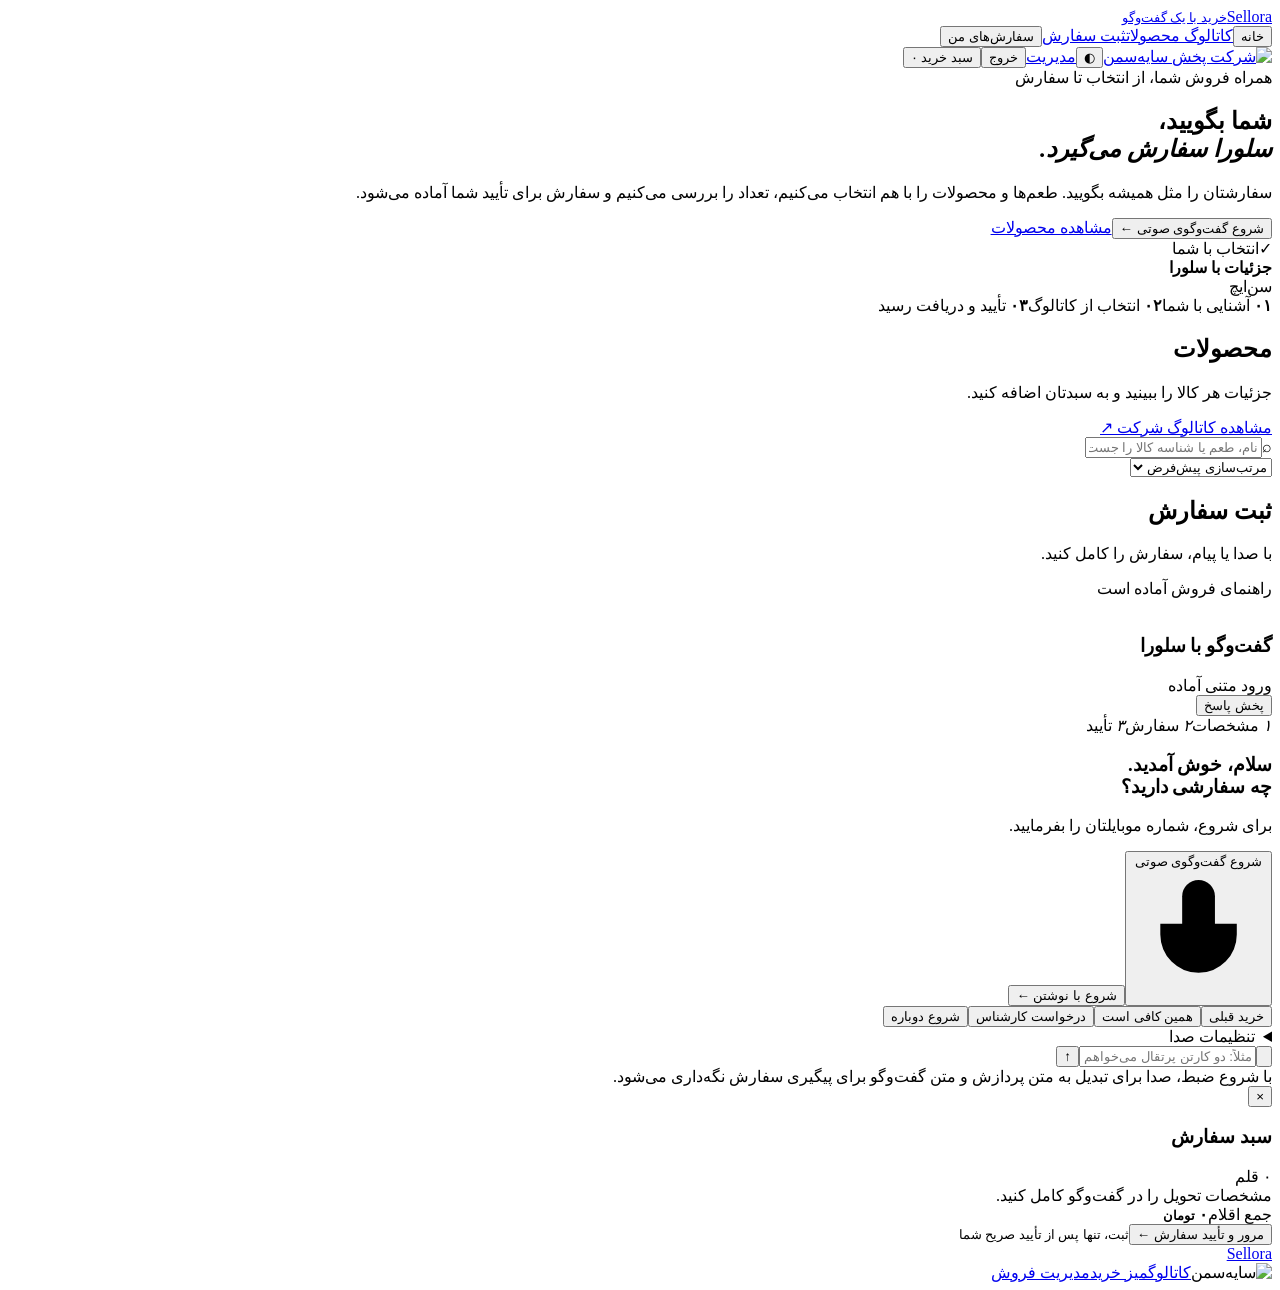
==== commit 239efd13: "Build persistent sales agent with Sayesaman material API and isolated demo" ====
--- a/web/index.html
+++ b/web/index.html
@@ -1,14 +1,14 @@
-<!doctype html><html lang="fa" dir="rtl"><head><meta charset="utf-8"><meta name="viewport" content="width=device-width,initial-scale=1"><meta name="theme-color" content="#0b1734"><title>Sellora | تجربه تازه خرید سازمانی</title><link rel="stylesheet" href="/static/style.css"></head><body>
+<!doctype html><html lang="fa" dir="rtl"><head><meta charset="utf-8"><meta name="viewport" content="width=device-width,initial-scale=1"><meta name="theme-color" content="#0b1734"><title>Sellora | تجربه تازه خرید سازمانی</title><link rel="icon" type="image/svg+xml" href="/static/brand/sellora-mark.svg"><link rel="stylesheet" href="/static/style.css"></head><body>
 
-<header class="site-header"><a class="brand" href="/" aria-label="سلورا، صفحه اصلی"><span class="brand-symbol">s</span><span>Sellora<small>خرید با یک گفت‌وگو</small></span></a><nav><button id="homeTab" class="nav active">خانه</button><a href="#catalogSection" class="nav">کاتالوگ محصولات</a><a href="#orderStudio" class="nav">ثبت سفارش</a><button id="ordersTab" class="nav">سفارش‌های من</button></nav><div class="header-actions"><button id="theme" aria-label="تغییر تم">◐</button><a href="/admin" class="admin-link">مدیریت</a><button id="logout" class="icon-button">خروج</button><button id="cartToggle" class="header-cart" aria-label="نمایش سبد سفارش">سبد خرید <span id="headerCount">۰</span></button></div></header>
-<main id="workspace"><section class="hero"><div class="hero-copy"><h1>خرید از کاتالوگ،<br><em>با یک گفت‌وگو.</em></h1><p>محصولات را انتخاب کنید یا سفارشتان را بگویید. قبل از ثبت، همه جزئیات را با هم بررسی می‌کنیم.</p><div class="hero-actions"><button id="heroStart" class="primary">شروع سفارش <span>←</span></button><a class="outline-link" href="#catalogSection">مشاهده محصولات</a></div></div><div class="hero-visual"><div class="visual-grid"></div><div class="editorial-photo"><img id="heroImage" alt="محصولات سن‌ایچ" hidden><div id="heroFallback" class="hero-brand-fallback">سن‌ایچ</div></div></div></section>
+<header class="site-header"><a class="brand" href="/" aria-label="سلورا، صفحه اصلی"><img class="brand-mark" src="/static/brand/sellora-mark.svg" alt=""><span>Sellora<small>خرید با یک گفت‌وگو</small></span></a><nav><button id="homeTab" class="nav active">خانه</button><a href="#catalogSection" class="nav">کاتالوگ محصولات</a><a href="#orderStudio" class="nav">ثبت سفارش</a><button id="ordersTab" class="nav">سفارش‌های من</button></nav><div class="header-actions"><a class="company-brand" href="https://catalog.sayesaman.com/" target="_blank" rel="noopener noreferrer"><img src="/static/brand/sayesaman.svg" alt="شرکت پخش سایه‌سمن"></a><button id="theme" aria-label="تغییر تم">◐</button><a href="/admin" class="admin-link">مدیریت</a><button id="logout" class="icon-button">خروج</button><button id="cartToggle" class="header-cart" aria-label="نمایش سبد سفارش">سبد خرید <span id="headerCount">۰</span></button></div></header>
+<div id="demoNotice" class="demo-notice" hidden>محیط نمایش · مشتریان، قیمت‌ها و سابقه خرید نمونه‌اند؛ دو محصول از اطلاعات کاتالوگ ارسالی شما هستند.</div><main id="workspace"><section class="hero"><div class="hero-copy"><span class="hero-kicker">همراه فروش شما، از انتخاب تا سفارش</span><h1>شما بگویید،<br><em>سلورا سفارش می‌گیرد.</em></h1><p>سفارشتان را مثل همیشه بگویید. طعم‌ها و محصولات را با هم انتخاب می‌کنیم، تعداد را بررسی می‌کنیم و سفارش برای تأیید شما آماده می‌شود.</p><div class="hero-actions"><button id="heroStart" class="primary">شروع گفت‌وگوی صوتی <span>←</span></button><a class="outline-link" href="#catalogSection">مشاهده محصولات</a></div></div><div class="hero-visual"><div class="hero-selection"><span class="selection-check">✓</span><span>انتخاب با شما<br><strong>جزئیات با سلورا</strong></span></div><div class="visual-grid"></div><div class="editorial-photo"><img id="heroImage" alt="محصولات سن‌ایچ" hidden><div id="heroFallback" class="hero-brand-fallback">سن‌ایچ</div></div></div></section><div class="journey-strip"><span><b>۰۱</b> آشنایی با شما</span><i></i><span><b>۰۲</b> انتخاب از کاتالوگ</span><i></i><span><b>۰۳</b> تأیید و دریافت رسید</span></div>
 
-<section class="catalog-section" id="catalogSection"><div class="section-title"><div><h2>محصولات</h2><p>جزئیات هر کالا را ببینید و به سبدتان اضافه کنید.</p></div><a class="source-link" href="https://catalog.sayesaman.com/" target="_blank" rel="noopener noreferrer">مشاهده کاتالوگ شرکت ↗</a></div><div class="catalog-toolbar"><div class="search-wrap"><span>⌕</span><input id="search" placeholder="نام، طعم یا شناسه کالا را جست‌وجو کنید…" aria-label="جست‌وجوی محصولات"></div><select id="sort" aria-label="مرتب‌سازی محصولات"><option value="default">مرتب‌سازی پیش‌فرض</option><option value="price-asc">قیمت از کم به زیاد</option><option value="price-desc">قیمت از زیاد به کم</option><option value="name">نام محصول</option></select></div><div class="catalog-meta"><div id="categoryFilters" class="filters"></div><span id="productCount"></span></div><div id="catalog" class="catalog"></div></section>
-<section id="orderStudio" class="order-section"><div class="section-title"><div><h2>ثبت سفارش</h2><p>با صدا یا پیام، سفارش را کامل کنید.</p></div><span id="assistantMode" class="status-pill">راهنمای فروش آماده است</span></div><div class="layout"><section class="conversation panel"><div class="panel-header"><div class="assistant-heading"><span class="assistant-avatar">s</span><div><h3>گفت‌وگو با سلورا</h3><span id="voiceState">ورود متنی آماده</span></div></div><button id="readLast" class="quiet-button" aria-label="خواندن آخرین پاسخ">پخش پاسخ</button></div><div class="steps"><span id="step1" class="current"><i>۱</i> مشخصات</span><em></em><span id="step2"><i>۲</i> سفارش</span><em></em><span id="step3"><i>۳</i> تأیید</span></div><div id="welcome" class="welcome"><h3>سلام، خوش آمدید.<br>چه سفارشی دارید؟</h3><p>برای شروع، شماره موبایلتان را بفرمایید.</p><div><button id="voiceStart" class="primary">شروع گفت‌وگوی صوتی <svg viewBox="0 0 24 24" aria-hidden="true"><rect x="9" y="2" width="6" height="12" rx="3"/><path d="M5 10v2a7 7 0 0 0 14 0v-2M12 19v3M8 22h8"/></svg></button><button id="textStart" class="text-link">شروع با نوشتن ←</button></div></div><div id="messages" class="messages" aria-live="polite" hidden></div><div id="voiceError" class="inline-error" hidden></div><div class="quick-actions"><button data-say="سفارش قبلی">خرید قبلی</button><button data-say="همین کافیه">همین کافی است</button><button data-say="درخواست کارشناس">درخواست کارشناس</button><button data-say="از اول">شروع دوباره</button></div>
-<div class="recording-controls"><button id="stopRecording" type="button" hidden>■ پایان ضبط</button><button id="cancelVoice" type="button" hidden>لغو ضبط</button></div><details class="voice-tools"><summary>تنظیمات صدا</summary><div class="voice-top"><label for="microphone">میکروفون</label><select id="microphone"><option value="">میکروفون پیش‌فرض</option></select><button id="refreshMics" type="button" aria-label="به‌روزرسانی میکروفون‌ها">↻</button></div><div class="voice-options"><label><input id="handsFree" type="checkbox"> ادامه خودکار گفت‌وگو</label><label><input id="readReplies" type="checkbox"> خواندن پاسخ‌ها</label><label><input id="autoStop" type="checkbox" checked> پایان ضبط با سکوت</label></div><div class="voice-buttons"><button id="uploadVoice" type="button">بارگذاری صوت</button><button id="checkVoice" type="button">بررسی اتصال</button><button id="stopSpeaking" type="button">قطع پخش</button><input id="audioFile" type="file" accept=".wav,.mp3,.m4a,.mp4,.ogg,.opus,.flac,.webm" hidden></div><p id="voiceConnection" class="muted" aria-live="polite">در حال بررسی تنظیمات گفتار…</p><p id="ttsStatus" class="muted"></p><select id="browserVoice" aria-label="صدای فارسی دستگاه"><option value="">صدای سرویس / بدون جایگزین دستگاه</option></select><p id="transcriptHint" class="transcript-hint" hidden>متن شنیده‌شده را بررسی کنید و سپس ارسال را بزنید.</p><div id="transcriptConflict" hidden><p>متن تایپ‌شده شما محفوظ است. گفتار دریافت‌شده:</p><p id="recognizedText"></p><button id="useTranscript" type="button">استفاده از متن گفتار</button><button id="dismissTranscript" type="button">نگه‌داشتن متن تایپی</button></div></details>
-<form id="composer"><button type="button" id="mic" class="mic" aria-label="میکروفون"><svg viewBox="0 0 24 24" aria-hidden="true"><rect x="9" y="2" width="6" height="12" rx="3"/><path d="M5 10v2a7 7 0 0 0 14 0v-2M12 19v3M8 22h8"/></svg></button><input id="input" placeholder="مثلاً: دو کارتن پرتقال می‌خواهم…" aria-label="پیام شما" autocomplete="off" maxlength="1500"><button type="submit" class="send" aria-label="ارسال پیام">↑</button></form><div class="recording-consent">با شروع ضبط، صدا برای تبدیل به متن پردازش می‌شود.</div></section>
+<section class="catalog-section" id="catalogSection"><div class="section-title"><div><h2>محصولات</h2><p>جزئیات هر کالا را ببینید و به سبدتان اضافه کنید.</p></div><a class="source-link" href="https://catalog.sayesaman.com/" target="_blank" rel="noopener noreferrer">مشاهده کاتالوگ شرکت ↗</a></div><div class="catalog-toolbar"><div class="search-wrap"><span>⌕</span><input id="search" placeholder="نام، طعم یا شناسه کالا را جست‌وجو کنید…" aria-label="جست‌وجوی محصولات"></div><select id="sort" aria-label="مرتب‌سازی محصولات"><option value="default">مرتب‌سازی پیش‌فرض</option><option value="price-asc">قیمت از کم به زیاد</option><option value="price-desc">قیمت از زیاد به کم</option><option value="name">نام محصول</option></select></div><div class="catalog-meta"><div id="categoryFilters" class="filters"></div><span id="productCount"></span></div><div id="catalog" class="catalog"></div><nav id="catalogPagination" class="pagination" aria-label="صفحه‌های کاتالوگ"></nav></section>
+<section id="orderStudio" class="order-section"><div class="section-title"><div><h2>ثبت سفارش</h2><p>با صدا یا پیام، سفارش را کامل کنید.</p></div><span id="assistantMode" class="status-pill">راهنمای فروش آماده است</span></div><div class="layout"><section class="conversation panel"><div class="panel-header"><div class="assistant-heading"><img class="assistant-avatar" src="/static/brand/sellora-mark.svg" alt=""><div><h3>گفت‌وگو با سلورا</h3><span id="voiceState">ورود متنی آماده</span></div></div><button id="readLast" class="quiet-button" aria-label="خواندن آخرین پاسخ">پخش پاسخ</button></div><div class="steps"><span id="step1" class="current"><i>۱</i> مشخصات</span><em></em><span id="step2"><i>۲</i> سفارش</span><em></em><span id="step3"><i>۳</i> تأیید</span></div><div id="welcome" class="welcome"><h3>سلام، خوش آمدید.<br>چه سفارشی دارید؟</h3><p>برای شروع، شماره موبایلتان را بفرمایید.</p><div><button id="voiceStart" class="primary">شروع گفت‌وگوی صوتی <svg viewBox="0 0 24 24" aria-hidden="true"><rect x="9" y="2" width="6" height="12" rx="3"/><path d="M5 10v2a7 7 0 0 0 14 0v-2M12 19v3M8 22h8"/></svg></button><button id="textStart" class="text-link">شروع با نوشتن ←</button></div></div><div id="messages" class="messages" aria-live="polite" hidden></div><div id="voiceError" class="inline-error" hidden></div><div class="quick-actions"><button data-say="سفارش قبلی">خرید قبلی</button><button data-say="همین کافیه">همین کافی است</button><button data-say="درخواست کارشناس">درخواست کارشناس</button><button data-say="از اول">شروع دوباره</button></div>
+<div id="conversationChoices" class="conversation-choices" aria-label="انتخاب‌های گفت‌وگو"></div><div class="recording-controls"><button id="stopRecording" type="button" hidden>■ پایان ضبط</button><button id="cancelVoice" type="button" hidden>لغو ضبط</button></div><details class="voice-tools"><summary>تنظیمات صدا</summary><div class="voice-top"><label for="microphone">میکروفون</label><select id="microphone"><option value="">میکروفون پیش‌فرض</option></select><button id="refreshMics" type="button" aria-label="به‌روزرسانی میکروفون‌ها">↻</button></div><div class="voice-options"><label><input id="handsFree" type="checkbox"> ادامه خودکار گفت‌وگو</label><label><input id="readReplies" type="checkbox" checked> خواندن پاسخ‌ها</label><label><input id="autoStop" type="checkbox" checked> پایان ضبط با سکوت</label></div><div class="voice-buttons"><button id="uploadVoice" type="button">بارگذاری صوت</button><button id="checkVoice" type="button">بررسی اتصال</button><button id="stopSpeaking" type="button">قطع پخش</button><input id="audioFile" type="file" accept=".wav,.mp3,.m4a,.mp4,.ogg,.opus,.flac,.webm" hidden></div><p id="voiceConnection" class="muted" aria-live="polite">در حال بررسی تنظیمات گفتار…</p><p id="ttsStatus" class="muted"></p><select id="browserVoice" aria-label="صدای فارسی دستگاه"><option value="">صدای سرویس / بدون جایگزین دستگاه</option></select><p id="transcriptHint" class="transcript-hint" hidden>متن شنیده‌شده را بررسی کنید و سپس ارسال را بزنید.</p><div id="transcriptConflict" hidden><p>متن تایپ‌شده شما محفوظ است. گفتار دریافت‌شده:</p><p id="recognizedText"></p><button id="useTranscript" type="button">استفاده از متن گفتار</button><button id="dismissTranscript" type="button">نگه‌داشتن متن تایپی</button></div></details>
+<form id="composer"><button type="button" id="mic" class="mic" aria-label="میکروفون"><svg viewBox="0 0 24 24" aria-hidden="true"><rect x="9" y="2" width="6" height="12" rx="3"/><path d="M5 10v2a7 7 0 0 0 14 0v-2M12 19v3M8 22h8"/></svg></button><input id="input" placeholder="مثلاً: دو کارتن پرتقال می‌خواهم…" aria-label="پیام شما" autocomplete="off" maxlength="1500"><button type="submit" class="send" aria-label="ارسال پیام">↑</button></form><div class="recording-consent">با شروع ضبط، صدا برای تبدیل به متن پردازش و متن گفت‌وگو برای پیگیری سفارش نگه‌داری می‌شود.</div></section>
 <aside class="panel basket"><button id="cartClose" class="cart-close" aria-label="بستن سبد">×</button><div class="panel-header"><div><h3>سبد سفارش</h3></div><span id="cartCount" class="count">۰ قلم</span></div><div id="identity" class="identity">مشخصات تحویل را در گفت‌وگو کامل کنید.</div><div id="cartItems"></div><div class="basket-footer"><div><span>جمع اقلام</span><strong id="total">۰ <small>تومان</small></strong></div><button id="review" class="primary full">مرور و تأیید سفارش <span>←</span></button><small>ثبت، تنها پس از تأیید صریح شما</small></div></aside></div></section></main>
 <main id="ordersView" hidden><div class="section-title"><div><h1>سفارش‌های من</h1></div><button id="back" class="outline-link">بازگشت به فروشگاه</button></div><div id="orderList"></div></main>
 <dialog id="productDialog"><div class="dialog-header"><h2>جزئیات محصول</h2><button id="closeProduct" aria-label="بستن">×</button></div><div id="productDetails"></div><div class="detail-action"><label>تعداد کارتن <input id="detailQuantity" type="number" min="1" value="1" inputmode="numeric"></label><button id="detailAdd" class="primary">افزودن به سبد</button></div></dialog>
 <dialog id="reviewDialog"><div class="dialog-header"><div><h2>مرور سفارش</h2></div><button id="closeReview" aria-label="بستن">×</button></div><div id="quoteContent"></div><div class="voice-confirm-box"><b>می‌توانید با صحبت‌کردن تأیید کنید</b><p>پس از بررسی اقلام و مبلغ بگویید: «سفارش را تأیید می‌کنم».</p><button id="confirmByVoice" class="outline-link">تأیید با صدا</button><p id="quoteVoiceStatus" aria-live="polite"></p></div><label class="checkbox"><input type="checkbox" id="confirmCheck"> مشخصات، مقصد، اقلام و مبلغ این نسخه را تأیید می‌کنم.</label><p class="muted">شرایط پرداخت و ارسال، پس از بررسی سفارش اعلام می‌شود.</p><button id="submitOrder" class="primary full" disabled>تأیید و ثبت سفارش</button></dialog>
-<dialog id="successDialog"><div class="success-icon">✓</div><h2>درخواست سفارش ثبت شد</h2><p id="orderNumber"></p><p>پرداخت و تحویل هنوز تعیین نشده‌اند.</p><a id="receiptLink" class="primary full">دریافت رسید PDF فارسی</a><button id="successClose" class="text-link">بازگشت به فروشگاه</button></dialog><div id="toast" role="alert" hidden></div><footer><div><a class="brand" href="/">Sellora</a></div><a href="#catalogSection">کاتالوگ</a><a href="#orderStudio">میز خرید</a><a href="/admin">مدیریت فروش</a></footer><script type="module" src="/static/app.js"></script></body></html>
+<dialog id="successDialog"><div class="success-icon">✓</div><h2>درخواست سفارش ثبت شد</h2><p id="orderNumber"></p><p>پرداخت و تحویل هنوز تعیین نشده‌اند.</p><a id="receiptLink" class="primary full">دریافت رسید PDF فارسی</a><button id="successClose" class="text-link">بازگشت به فروشگاه</button></dialog><div id="toast" role="alert" hidden></div><footer><div><a class="brand" href="/"><img class="brand-mark" src="/static/brand/sellora-mark.svg" alt="">Sellora</a></div><img class="footer-company" src="/static/brand/sayesaman.svg" alt="سایه‌سمن"><a href="#catalogSection">کاتالوگ</a><a href="#orderStudio">میز خرید</a><a href="/admin">مدیریت فروش</a></footer><script type="module" src="/static/app.js"></script></body></html>
